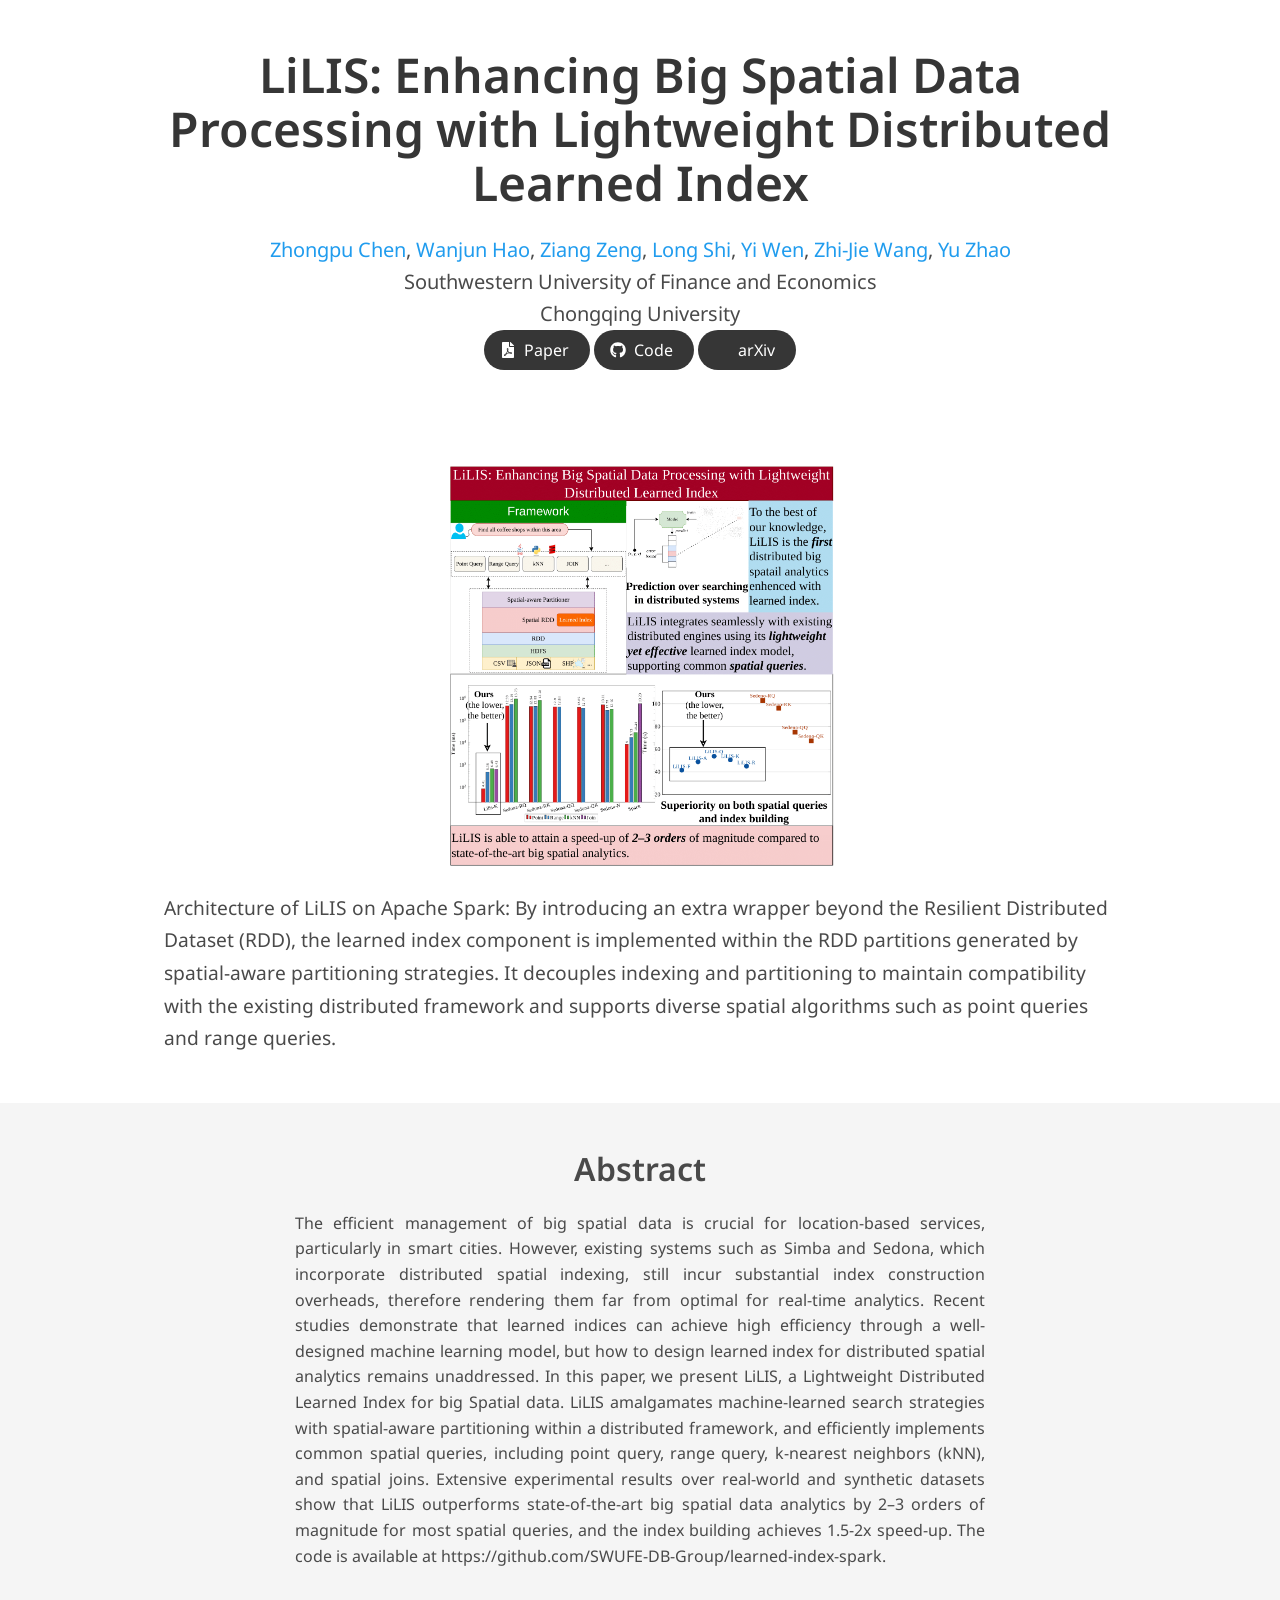
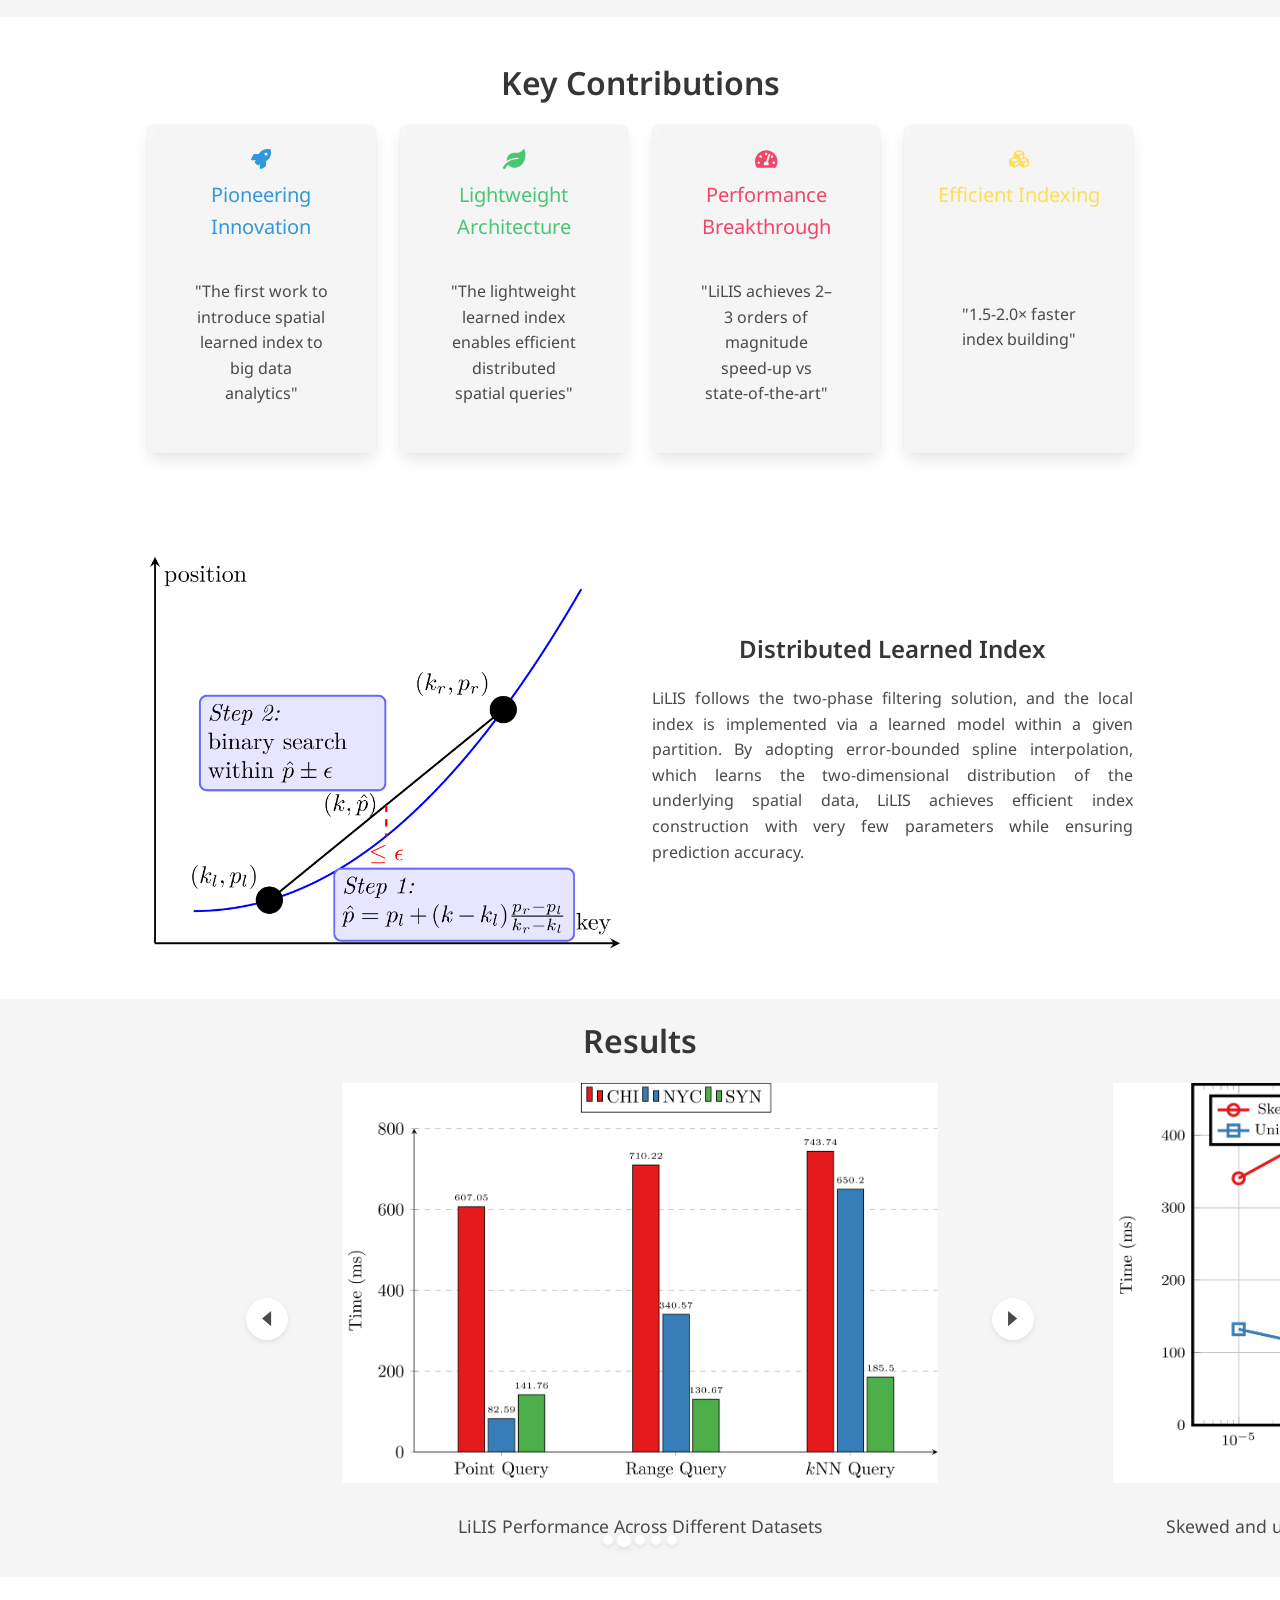
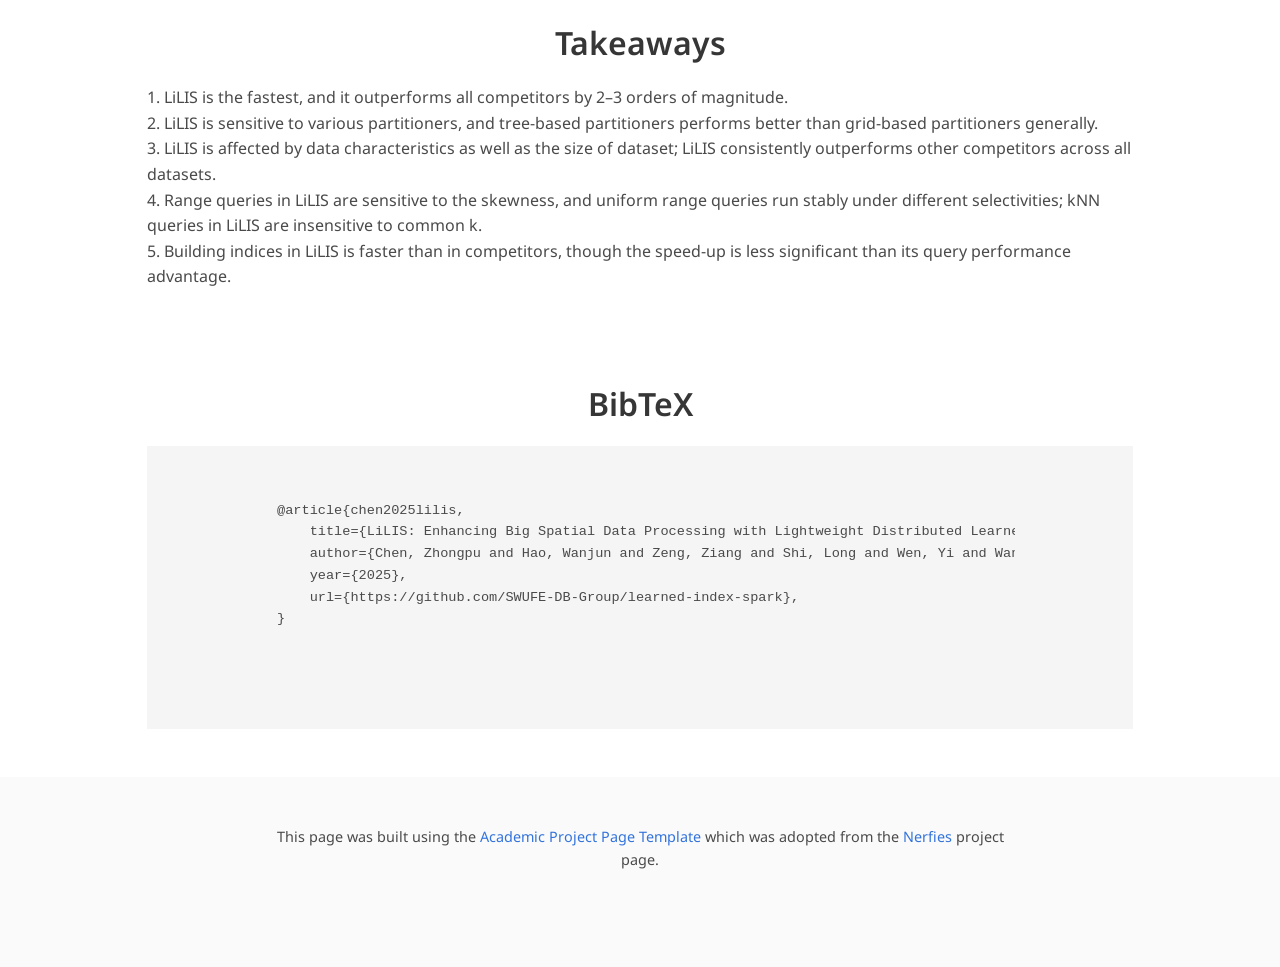
==== docs/index.html @ b12d1c46 "rename for gitpages" ====
<!DOCTYPE html>
<html>
<head>
  <meta charset="utf-8">
  <meta name="description" content="LiLIS: Enhancing Big Spatial Data Processing with Lightweight Distributed Learned Index">
  <meta name="keywords" content="Learned index, Spatial data, Distributed analytics">
  <meta name="viewport" content="width=device-width, initial-scale=1">

  <title>LiLIS: Enhancing Big Spatial Data Processing with Lightweight Distributed Learned Index</title>
  <link rel="icon" type="image/x-icon" href="static/images/favicon.ico">
  <link href="https://fonts.googleapis.com/css?family=Google+Sans|Noto+Sans|Castoro"
  rel="stylesheet">
  <link rel="stylesheet" href="static/css/bulma.min.css">
  <link rel="stylesheet"
  href="https://cdn.jsdelivr.net/gh/jpswalsh/academicons@1/css/academicons.min.css">

  <link rel="stylesheet" href="static/css/bulma-carousel.min.css">
  <link rel="stylesheet" href="static/css/bulma-slider.min.css">
  <link rel="stylesheet" href="static/css/fontawesome.all.min.css">
  <link rel="stylesheet" href="static/css/index.css">

  <script src="https://ajax.googleapis.com/ajax/libs/jquery/3.5.1/jquery.min.js"></script>
  <script src="https://documentcloud.adobe.com/view-sdk/main.js"></script>
  <script defer src="static/js/fontawesome.all.min.js"></script>
  <script src="static/js/bulma-carousel.min.js"></script>
  <script src="static/js/bulma-slider.min.js"></script>
  <script src="static/js/index.js"></script>
</head>
<body>

  <section class="hero">
    <div class="hero-body">
      <div class="content-container">
        <h1 class="title is-1 publication-title">LiLIS: Enhancing Big Spatial Data Processing with Lightweight Distributed Learned Index</h1>
        <div class="is-size-5 publication-authors has-text-centered">
          <span class="author-block">
            <a href="https://zhongpu.info" target="_blank">Zhongpu Chen</a>,</span>
          <span class="author-block">
            <a href="#" target="_blank">Wanjun Hao</a>,</span>
          <span class="author-block">
            <a href="#" target="_blank">Ziang Zeng</a>,</span>
          <span class="author-block">
            <a href="#" target="_blank">Long Shi</a>,</span>
          <span class="author-block">
            <a href="#" target="_blank">Yi Wen</a>,</span>
          <span class="author-block">
            <a href="#" target="_blank">Zhi-Jie Wang</a>,</span>
          <span class="author-block">
            <a href="#" target="_blank">Yu Zhao</a></span>
        </div>

        <div class="is-size-5 publication-authors has-text-centered">
          <span class="author-block">
            Southwestern University of Finance and Economics<br>
            Chongqing University<br>
          </span>
        </div>

        <div class="has-text-centered">
          <div class="publication-links">
            <span class="link-block">
              <a href="https://arxiv.org/pdf/<ARXIV PAPER ID>.pdf" target="_blank" class="external-link button is-normal is-rounded is-dark">
                <span class="icon">
                  <i class="fas fa-file-pdf"></i>
                </span>
                <span>Paper</span>
              </a>
            </span>
            <span class="link-block">
              <a href="https://github.com/SWUFE-DB-Group/learned-index-spark" target="_blank" class="external-link button is-normal is-rounded is-dark">
                <span class="icon">
                  <i class="fab fa-github"></i>
                </span>
                <span>Code</span>
              </a>
            </span>
            <span class="link-block">
              <a href="https://arxiv.org/abs/<ARXIV PAPER ID>" target="_blank" class="external-link button is-normal is-rounded is-dark">
                <span class="icon">
                  <i class="ai ai-arxiv"></i>
                </span>
                <span>arXiv</span>
              </a>
            </span>
          </div>
        </div>
      </div>
    </div>
  </section>

  <section class="hero teaser">
    <div class="content-container">
      <div class="hero-body">
        <div class="has-text-centered">
          <img src="static/images/framework.png" alt="Framework" class="content-image framework-image">
        </div>
        <br>
        <p>
          Architecture of LiLIS on Apache Spark: By introducing an extra wrapper beyond the Resilient Distributed Dataset (RDD), 
          the learned index component is implemented within the RDD partitions generated by spatial-aware partitioning strategies. 
          It decouples indexing and partitioning to maintain compatibility with the existing distributed framework 
          and supports diverse spatial algorithms such as point queries and range queries. 
        </p>
      </div>
    </div>
  </section>

  <section class="section hero is-light">
    <div class="content-container">
      <h2 class="title is-3">Abstract</h2>
      <div class="content has-text-justified abstract-container">
        <p>
The efficient management of big spatial data is crucial for location-based services, particularly in smart cities. However, existing systems such as Simba and Sedona, which incorporate distributed spatial indexing, still incur substantial index construction overheads, therefore rendering them far from optimal for real-time analytics. Recent studies demonstrate that learned indices can achieve high efficiency through a well-designed machine learning model, but how to design learned index for distributed spatial analytics remains unaddressed. In this paper, we present LiLIS, a Lightweight Distributed Learned Index for big Spatial data. LiLIS amalgamates machine-learned search strategies with spatial-aware partitioning within a distributed framework, and efficiently implements common spatial queries, including point query, range query, k-nearest neighbors (kNN), and spatial joins. Extensive experimental results over real-world and synthetic datasets show that LiLIS outperforms state-of-the-art big spatial data analytics by 2–3 orders of magnitude for most spatial queries, and the index building achieves 1.5-2x speed-up. The code is available at https://github.com/SWUFE-DB-Group/learned-index-spark.
        </p>
      </div>
    </div>
  </section>

  <section class="section section-white">
    <div class="content-container">
      <h2 class="title is-3">Key Contributions</h2>
      <div class="columns is-multiline">
        <div class="column is-3">
          <div class="box contribution-card card-rocket">
            <div class="icon-text is-size-5 has-text-info mb-3">
              <span class="icon">
                <i class="fas fa-rocket"></i>
              </span>
              <span>Pioneering Innovation</span>
            </div>
            <div class="card-content">
              <p class="has-text-centered is-size-6 card-summary">
                "The first work to introduce spatial learned index to big data analytics"
              </p>
            </div>
          </div>
        </div>
        <div class="column is-3">
          <div class="box contribution-card card-leaf">
            <div class="icon-text is-size-5 has-text-success mb-3">
              <span class="icon">
                <i class="fas fa-leaf"></i>
              </span>
              <span>Lightweight Architecture</span>
            </div>
            <div class="card-content">
              <p class="has-text-centered is-size-6 card-summary">
                "The lightweight learned index enables efficient distributed spatial queries"
              </p>
            </div>
          </div>
        </div>
        <div class="column is-3">
          <div class="box contribution-card card-performance">
            <div class="icon-text is-size-5 has-text-danger mb-3">
              <span class="icon">
                <i class="fas fa-tachometer-alt"></i>
              </span>
              <span>Performance Breakthrough</span>
            </div>
            <div class="card-content">
              <p class="has-text-centered is-size-6 card-summary">
                "LiLIS achieves 2–3 orders of magnitude speed-up vs state-of-the-art"
              </p>
            </div>
          </div>
        </div>
        <div class="column is-3">
          <div class="box contribution-card card-cube">
            <div class="icon-text is-size-5 has-text-warning mb-3">
              <span class="icon">
                <i class="fas fa-cubes"></i>
              </span>
              <span>Efficient Indexing</span>
            </div>
            <div class="card-content">
              <p class="has-text-centered is-size-6 card-summary">
                "1.5-2.0× faster index building"
              </p>
            </div>
          </div>
        </div>
      </div>
    </div>
  </section>

  <section class="section" style="background-color: #ffffff;">
    <div class="content-container">
      <div class="content has-text-justified">
        <div class="columns is-vcentered">
          <div class="column is-6">
            <div class="has-text-centered">
              <img src="static/images/spline.jpg" alt="Distributed Learned Index" class="content-image" style="max-width: 100%;">
            </div>
          </div>
          <div class="column is-6">
            <h4 class="title is-4">Distributed Learned Index</h4>
            <p>
              LiLIS follows the two-phase filtering solution, and the local index is implemented via a learned model within a given partition. By adopting error-bounded spline interpolation, which learns the two-dimensional distribution of the underlying spatial data, LiLIS achieves efficient index construction with very few parameters while ensuring prediction accuracy.
            </p>
          </div>
        </div>
      </div>
    </div>
  </section>

  <!-- Image carousel -->
<section class="hero is-small" style="background-color: #f5f5f5;">
  <div class="hero-body">
    <div class="container">
      <h2 class="title is-3 has-text-centered">Results</h2>
      
      <div id="results-carousel" class="carousel results-carousel">
        <div class="item">
          <div>
            <img src="static/images/rq1.jpg" alt="Query Performance Comparison"/>
          </div>
          <h2 class="subtitle has-text-centered">
            Query Performance Comparison
          </h2>
        </div>
        <div class="item">
          <div>
            <img src="static/images/rq3.jpg" alt="LiLIS performance while varying datasets"/>
          </div>
          <h2 class="subtitle has-text-centered">
            LiLIS Performance Across Different Datasets
          </h2>
        </div>
        <div class="item">
          <div>
            <img src="static/images/selectivity.jpg" alt="Skewed and uniform range queries under different selectivities"/>
          </div>
          <h2 class="subtitle has-text-centered">
            Skewed and uniform range queries under different selectivities
          </h2>
        </div>
        <div class="item">
          <div>S
            <img src="static/images/knn.jpg" alt="kNN queries in LiLIS when varying k"/>
          </div>
          <h2 class="subtitle has-text-centered">
            kNN queries in LiLIS when varying k
          </h2>
        </div>
        <div class="item">
          <div>
            <img src="static/images/index.jpg" alt="Index Building Efficiency"/>
          </div>
          <h2 class="subtitle has-text-centered">
            Index Building Efficiency
          </h2>
        </div>
      </div>
      
      <!-- Results description aligned with other sections -->

    </div>
  </div>
</section>
<!-- End image carousel -->

  <section class="section" id="Takeaways">
    <div class="content-container">
      <h2 class="title is-3>">Takeaways</h2>
          <ul>
            <li>1. LiLIS is the fastest, and it outperforms all competitors by 2–3 orders of magnitude.</li>
            <li>2. LiLIS is sensitive to various partitioners, and tree-based partitioners performs better than grid-based partitioners generally.</li>
            <li>3. LiLIS is affected by data characteristics as well as the size of dataset; LiLIS consistently outperforms other competitors across all datasets.</li>
            <li>4. Range queries in LiLIS are sensitive to the skewness, and uniform range queries run stably under different selectivities; kNN queries in LiLIS are insensitive to common k.</li>
            <li>5. Building indices in LiLIS is faster than in competitors, though the speed-up is less significant than its query performance advantage.</li>
          </ul>

  </section>

  <section class="section" id="BibTeX">
    <div class="content-container">
      <h2 class="title is-3">BibTeX</h2>
<pre>
<code>
@article{chen2025lilis,
    title={LiLIS: Enhancing Big Spatial Data Processing with Lightweight Distributed Learned Index},
    author={Chen, Zhongpu and Hao, Wanjun and Zeng, Ziang and Shi, Long and Wen, Yi and Wang, Zhi-Jie and Zhao, Yu},
    year={2025},
    url={https://github.com/SWUFE-DB-Group/learned-index-spark},
}
      </code>
  </pre>
    </div>
  </section>
  
  <footer class="footer">
    <div class="content-container">
      <div class="content">
        <p>
          This page was built using the <a href="https://github.com/eliahuhorwitz/Academic-project-page-template" target="_blank">Academic Project Page Template</a> which was adopted from the <a href="https://nerfies.github.io" target="_blank">Nerfies</a> project page.
        </p>
      </div>
    </div>
  </footer>

</body>
</html>
---- docs/static/css/index.css ----
/* Base Styles */
body, p, h1, h2, h3, h4, h5, h6, .title, .subtitle, .content, .button {
  font-family: 'Google Sans', 'Noto Sans', sans-serif;
}

body {
  font-size: 16px;
  line-height: 1.6;
}

/* Container Widths */
.content-container, .publication-title, .publication-authors, .hero .container {
  width: 80%;
  max-width: 1000px;
  margin: 0 auto;
}

.abstract-container {
  width: 70%;
  max-width: 800px;
  margin: 0 auto;
}

/* Text Styling */
.hero.teaser .hero-body p {
  font-size: 1.2rem;
  line-height: 1.7;
}

.content p, .hero-body p, .section p, .abstract-container p, .results-description {
  font-size: 1rem;
  line-height: 1.6;
}

.title {
  width: 100%;
  text-align: center;
  margin-bottom: 1.5rem;
}

.subtitle {
  font-size: 1.1rem;
}

/* Section Spacing */
.section {
  padding: 3rem 1.5rem;
}

.hero-body {
  padding: 3rem 1.5rem;
}

/* Images and Media */
.content-image {
  width: 100%;
  max-width: 750px;
  height: auto;
  margin: 0 auto;
  display: block;
}

.framework-image {
  max-height: 400px;
  width: auto;
  object-fit: contain;
}

.publication-video {
  width: 100%;
  max-width: 750px;
  margin: 0 auto;
  position: relative;
  height: 0;
  padding-bottom: 56.25%;
  overflow: hidden;
  border-radius: 10px ;
}

.publication-video iframe {
  position: absolute;
  top: 0;
  left: 0;
  width: 100%;
  height: 100%;
}

.pdf-container {
  width: 100%;
  max-width: 750px;
  margin: 0 auto;
}

/* Contribution Cards */
.contribution-card {
  height: 100%;
  display: flex;
  flex-direction: column;
  transition: all 0.3s ease;
  overflow: hidden;
  position: relative;
  border: 2px solid transparent;
  background-color: #f5f5f5;
}

.contribution-card .card-content {
  flex-grow: 1;
  display: flex;
  flex-direction: column;
  justify-content: center;
  z-index: 2;
}

.contribution-card .icon-text {
  display: flex;
  flex-direction: column;
  align-items: center;
  text-align: center;
}

.contribution-card .icon-text .icon {
  margin-bottom: 0.5rem;
}

.contribution-card:hover {
  transform: translateY(-8px);
  box-shadow: 0 10px 20px rgba(0, 0, 0, 0.15);
}

.contribution-card .icon {
  transition: all 0.3s ease;
}

.contribution-card:hover .icon {
  transform: scale(1.2);
}

.contribution-card::after {
  content: "";
  position: absolute;
  top: -50%;
  left: -60%;
  width: 20%;
  height: 200%;
  background: rgba(255, 255, 255, 0.2);
  transform: rotate(30deg);
  transition: all 0.7s ease;
}

.contribution-card:hover::after {
  left: 120%;
}

.contribution-card .card-summary {
  font-size: 1rem ;
}

.contribution-card .card-detail {
  font-size: 0.9rem ;
  opacity: 0;
  max-height: 0;
  transition: all 0.5s ease;
  overflow: hidden;
}

.contribution-card:hover .card-detail {
  opacity: 1;
  max-height: 100px;
  margin-top: 10px;
}

.contribution-card:hover .card-summary {
  font-weight: bold;
}

/* Card Colors */
.card-rocket:hover { border-color: #3298dc; }
.card-leaf:hover { border-color: #48c774; }
.card-performance:hover { border-color: #f14668; }
.card-cube:hover { border-color: #ffdd57; }

/* Fix pagination dots and title overlap */
.carousel-pagination {
  margin-bottom: 1.5rem !important; /* Push pagination dots up */
}

/* Add proper spacing between carousel images and subtitles */
.carousel .item .subtitle {
  margin-top: 2rem; /* Create space for pagination dots */
  margin-bottom: 1rem;
}

/* Make carousel match content-container width */
.results-carousel, .carousel {
  width: 80%;
  max-width: 1000px; /* Match content-container max-width */
  margin: 0 auto;
}

/* For consistent display of images in the carousel */
.carousel .item > div {
  height: 400px;
  display: flex;
  align-items: center;
  justify-content: center;
}

.carousel .item img {
  max-height: 100%;
  max-width: 100%;
  object-fit: contain;
}

/* Code Blocks */

pre code {
  display: block;
  width: 100%;
  max-width: 750px;
  margin: 0 auto;
  padding: 0.75rem;
  background-color: #f5f5f5;
  border-radius: 4px;
  overflow-x: auto;
  font-size: 0.85rem;
}

.code-box-smaller {
  padding: 0.75rem;
}

/* Footer */
.footer .content p {
  width: 100%;
  max-width: 750px;
  margin: 0 auto;
  text-align: center;
  font-size: 0.9rem;
}

.footer .icon-link {
  font-size: 25px;
  color: #000;
}

/* Results description */
.results-description {
  width: 80%;
  max-width: 800px;
  margin: 2rem auto;
  text-align: center;
}

/* Publication Authors */
.publication-authors {
  /* Consolidated styles */
}

.publication-authors a {
  color: hsl(204, 86%, 53%) !important;
}

.publication-authors a:hover {
  text-decoration: underline;
}

.author-block {
  display: inline-block;
}

/* Helper Classes */
.section-white {
  background-color: white;
}

.hero-white {
  background-color: white;
}

/* Animation */
@keyframes pulse {
  0% { transform: scale(1); }
  50% { transform: scale(1.05); }
  100% { transform: scale(1); }
}

.pulse-animation {
  animation: pulse 2s infinite;
}

/* Responsive Styles */
@media screen and (max-width: 768px) {
  .content-container, .abstract-container, .hero .container {
    width: 90%;
  }
  
  .content-image, .carousel .item img, .publication-video, .pdf-container {
    max-width: 100%;
  }
  
  .columns {
    display: block;
  }
  
  .column {
    width: 100%;
    margin-bottom: 1rem;
  }
  
  body {
    font-size: 15px;
  }
  
  .content p, .hero-body p, .section p {
    font-size: 0.95rem;
  }
  
  .abstract-container p {
    font-size: 0.9rem;
  }
  
  .hero.teaser .hero-body p {
    font-size: 1.1rem;
  }
}
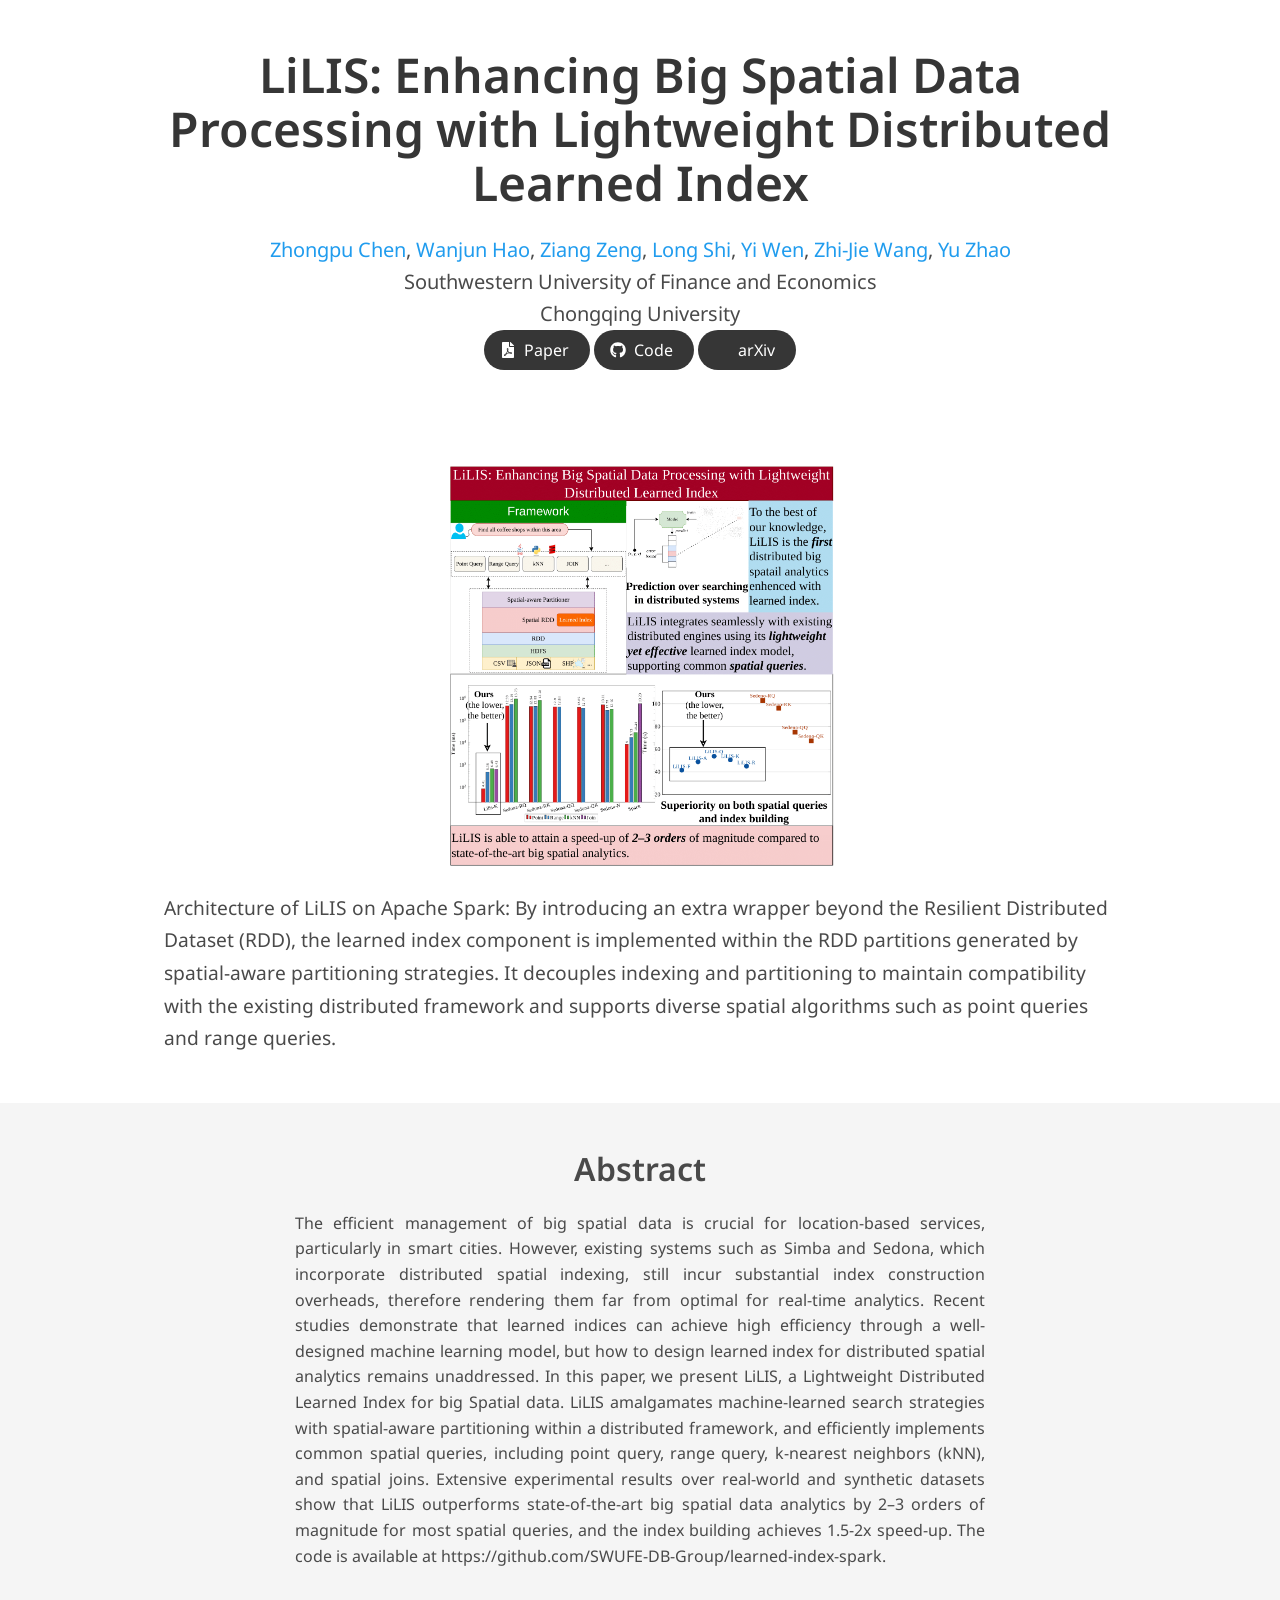
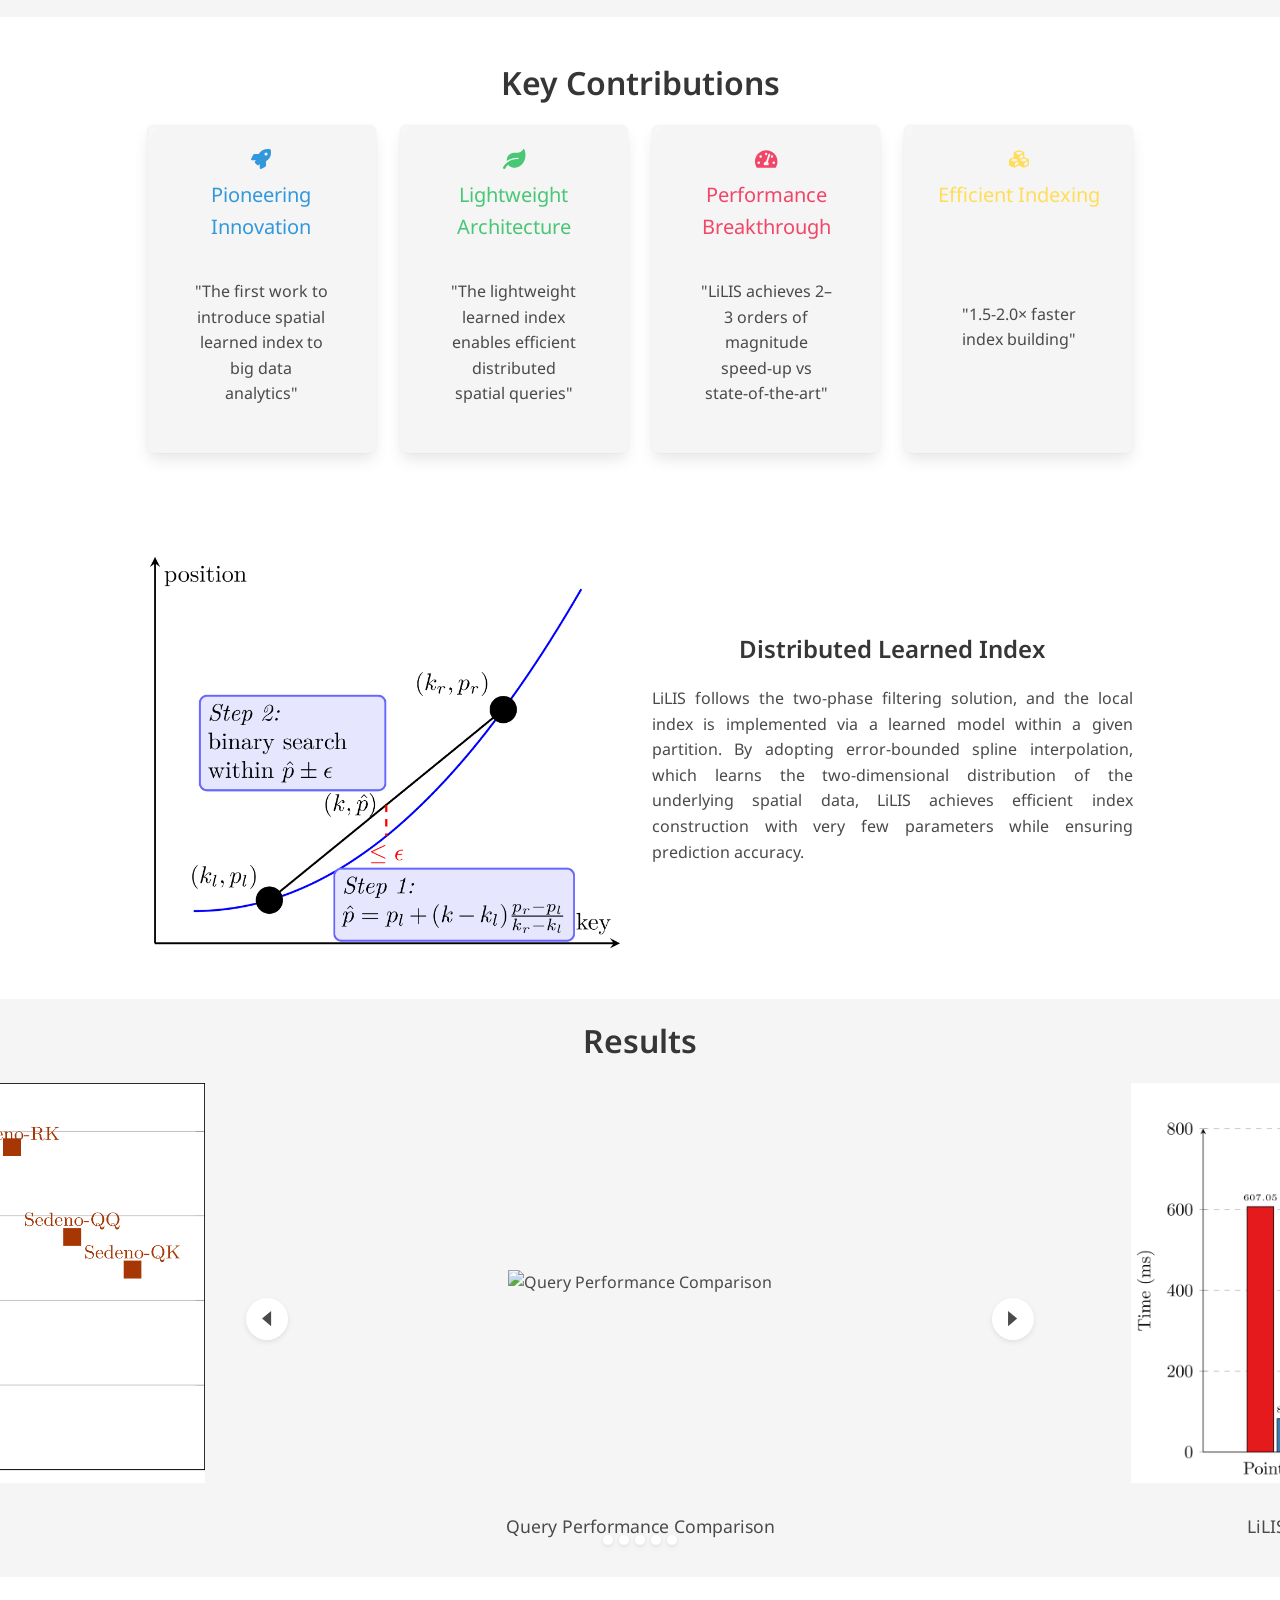
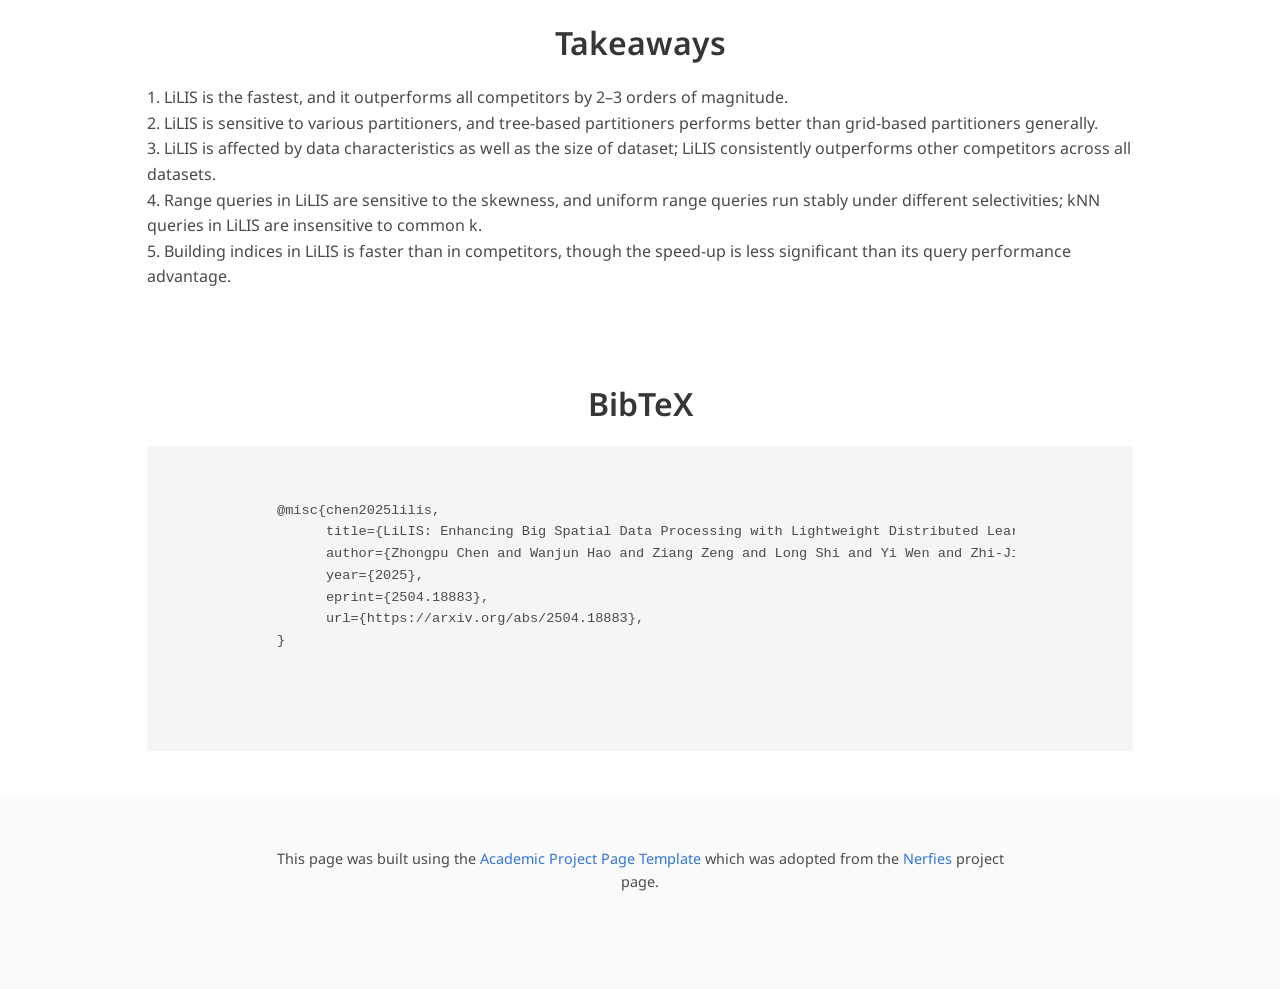
==== commit c04a7dd1: "Update bib" ====
--- a/docs/index.html
+++ b/docs/index.html
@@ -59,7 +59,7 @@
         <div class="has-text-centered">
           <div class="publication-links">
             <span class="link-block">
-              <a href="https://arxiv.org/pdf/<ARXIV PAPER ID>.pdf" target="_blank" class="external-link button is-normal is-rounded is-dark">
+              <a href="https://arxiv.org/pdf/2504.18883.pdf" target="_blank" class="external-link button is-normal is-rounded is-dark">
                 <span class="icon">
                   <i class="fas fa-file-pdf"></i>
                 </span>
@@ -75,7 +75,7 @@
               </a>
             </span>
             <span class="link-block">
-              <a href="https://arxiv.org/abs/<ARXIV PAPER ID>" target="_blank" class="external-link button is-normal is-rounded is-dark">
+              <a href="https://arxiv.org/abs/2504.18883" target="_blank" class="external-link button is-normal is-rounded is-dark">
                 <span class="icon">
                   <i class="ai ai-arxiv"></i>
                 </span>
@@ -278,11 +278,12 @@
       <h2 class="title is-3">BibTeX</h2>
 <pre>
 <code>
-@article{chen2025lilis,
-    title={LiLIS: Enhancing Big Spatial Data Processing with Lightweight Distributed Learned Index},
-    author={Chen, Zhongpu and Hao, Wanjun and Zeng, Ziang and Shi, Long and Wen, Yi and Wang, Zhi-Jie and Zhao, Yu},
-    year={2025},
-    url={https://github.com/SWUFE-DB-Group/learned-index-spark},
+@misc{chen2025lilis,
+      title={LiLIS: Enhancing Big Spatial Data Processing with Lightweight Distributed Learned Index}, 
+      author={Zhongpu Chen and Wanjun Hao and Ziang Zeng and Long Shi and Yi Wen and Zhi-Jie Wang and Yu Zhao},
+      year={2025},
+      eprint={2504.18883},
+      url={https://arxiv.org/abs/2504.18883}, 
 }
       </code>
   </pre>
@@ -300,4 +301,4 @@
   </footer>
 
 </body>
-</html>+</html>
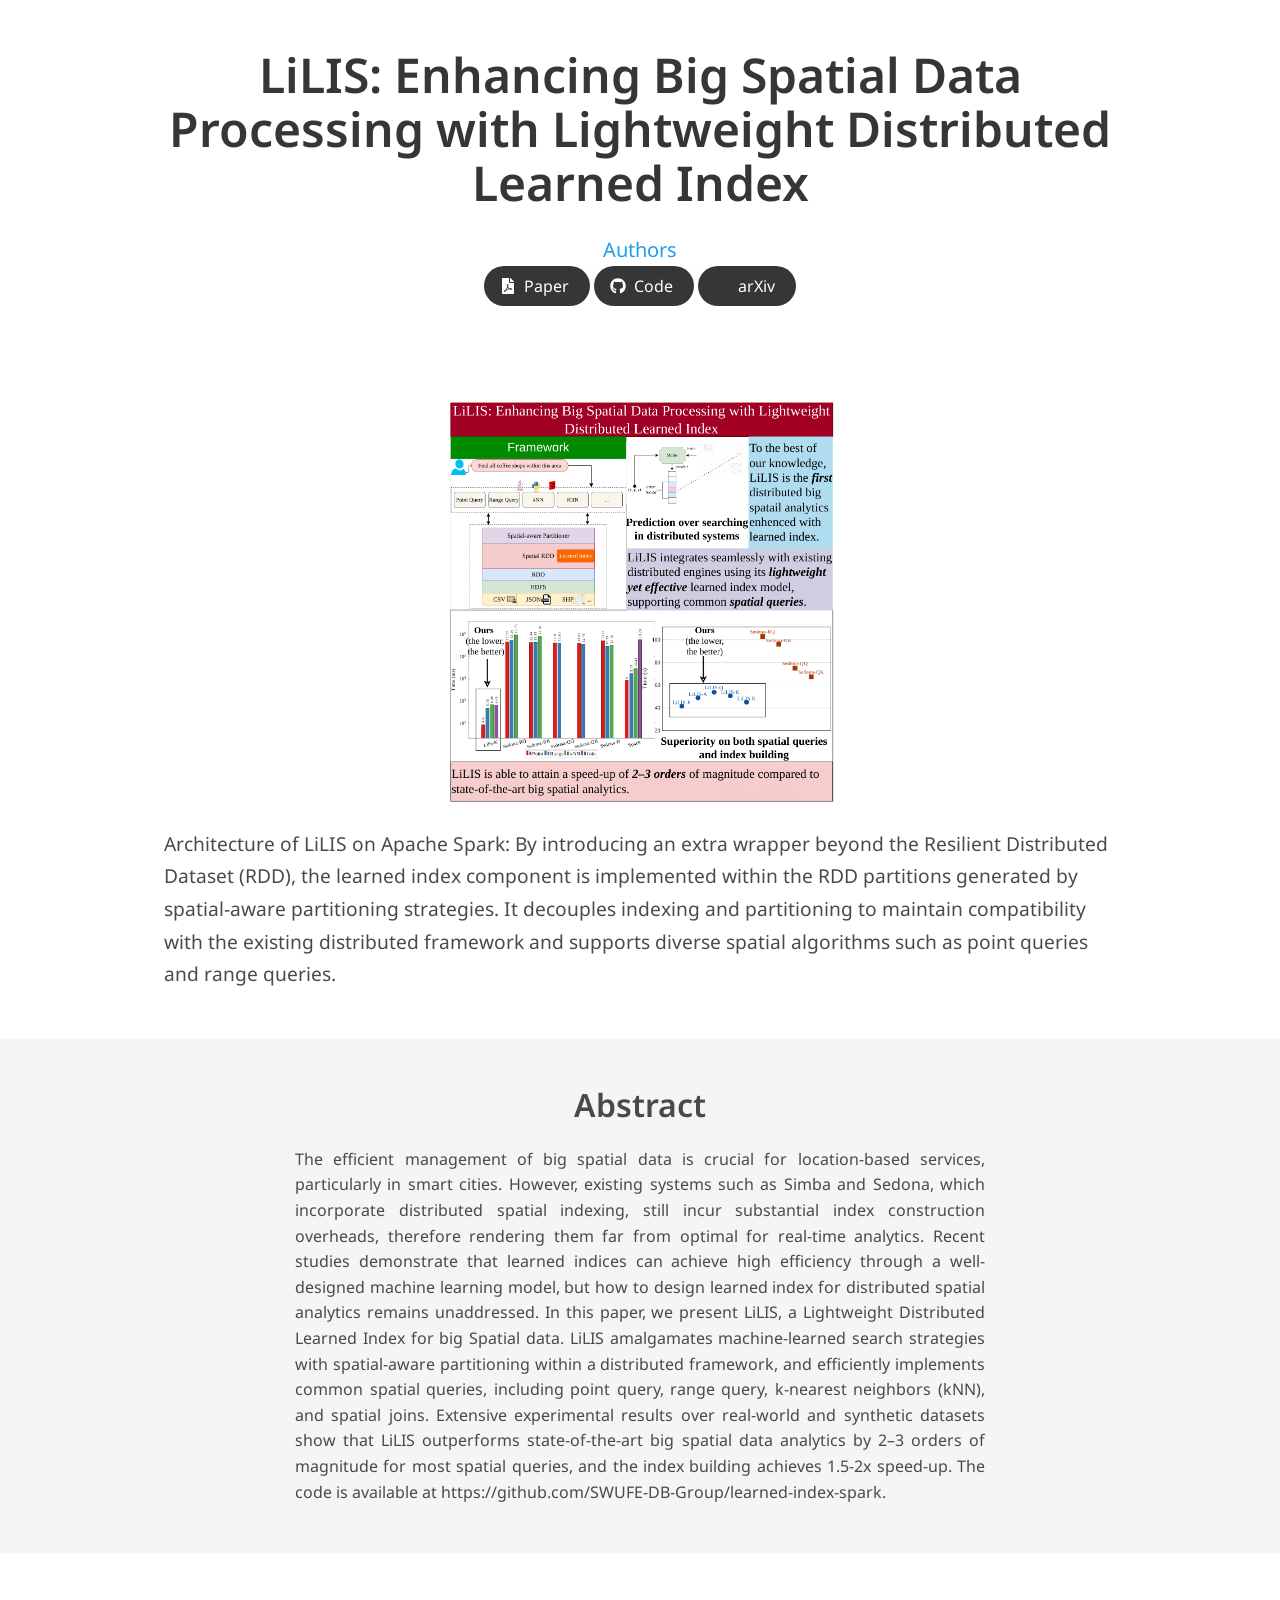
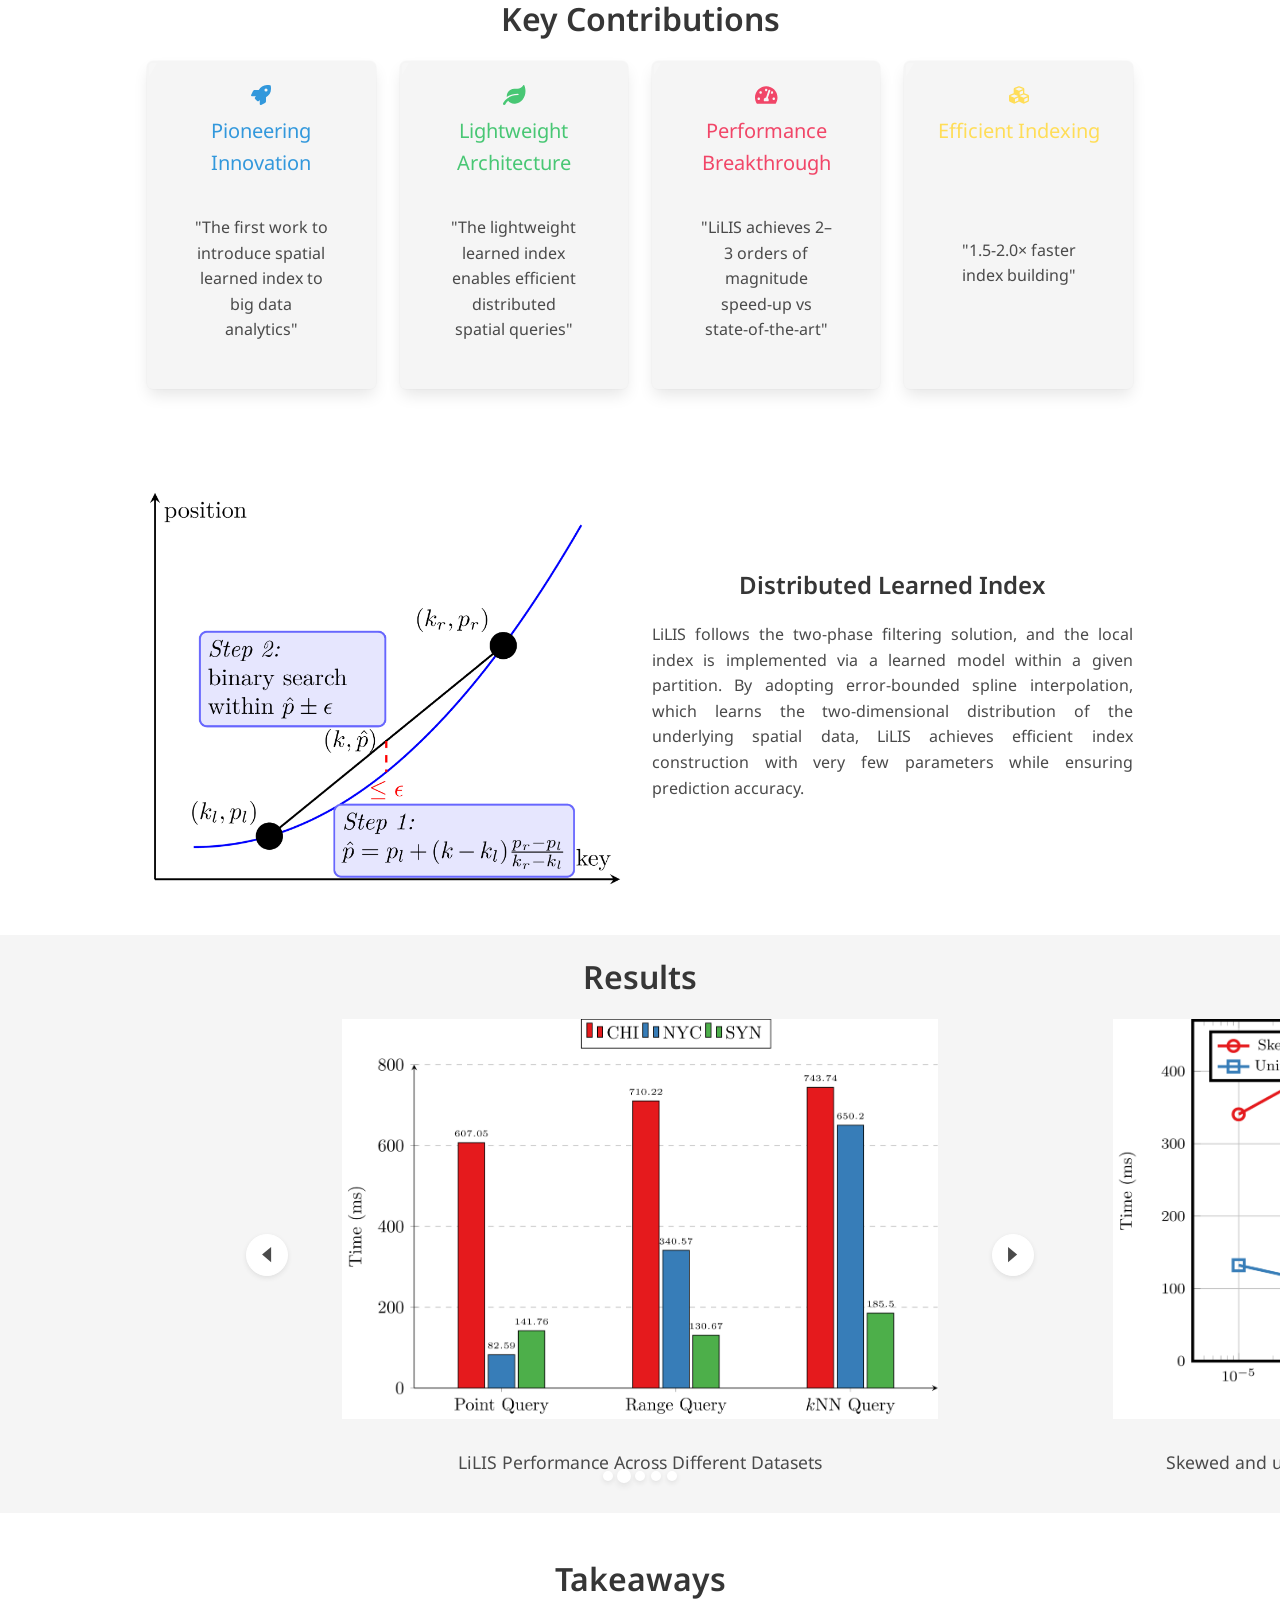
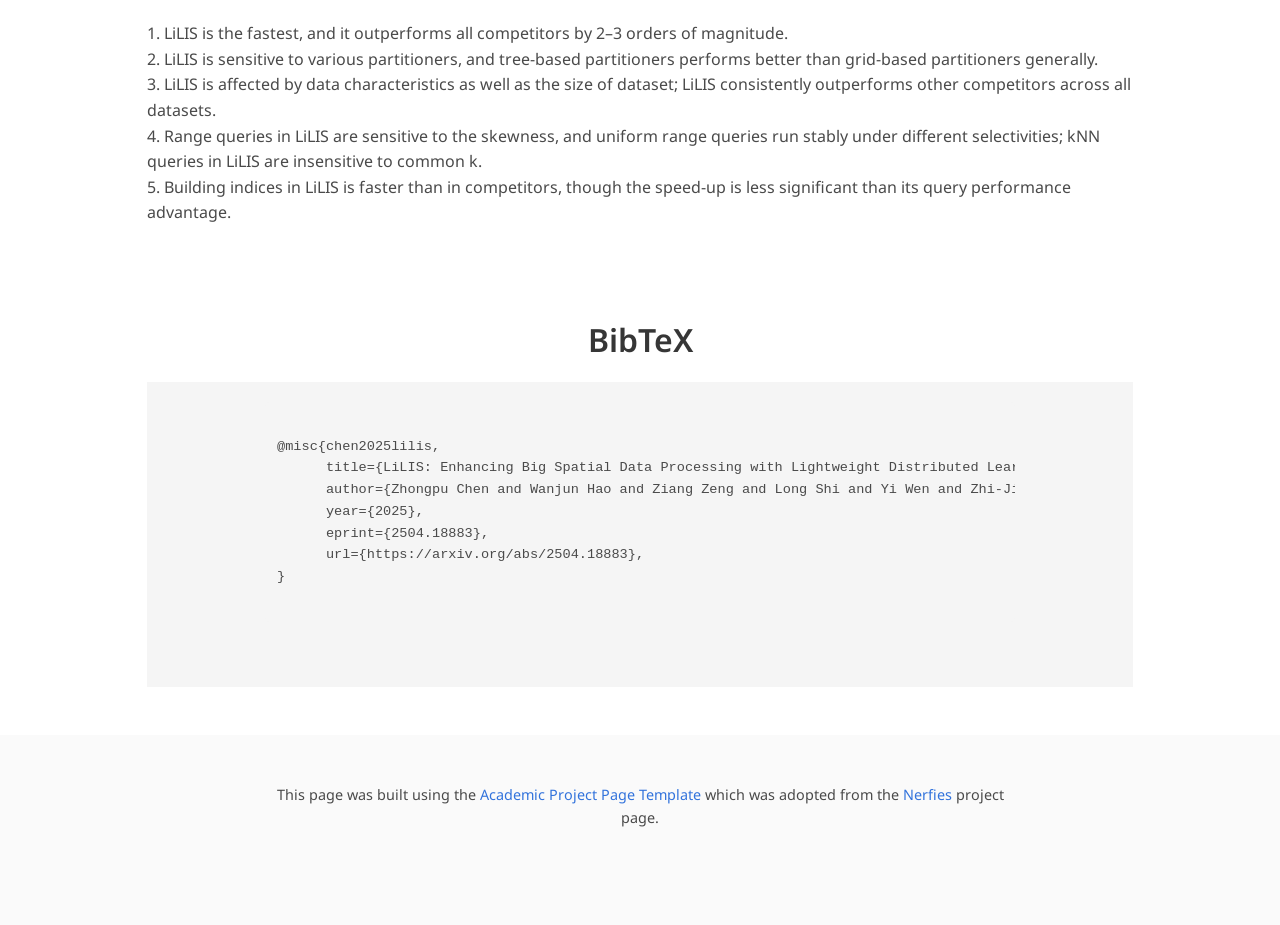
==== commit 762bc9ee: "Remove authors to keep anonymization" ====
--- a/docs/index.html
+++ b/docs/index.html
@@ -34,25 +34,7 @@
         <h1 class="title is-1 publication-title">LiLIS: Enhancing Big Spatial Data Processing with Lightweight Distributed Learned Index</h1>
         <div class="is-size-5 publication-authors has-text-centered">
           <span class="author-block">
-            <a href="https://zhongpu.info" target="_blank">Zhongpu Chen</a>,</span>
-          <span class="author-block">
-            <a href="#" target="_blank">Wanjun Hao</a>,</span>
-          <span class="author-block">
-            <a href="#" target="_blank">Ziang Zeng</a>,</span>
-          <span class="author-block">
-            <a href="#" target="_blank">Long Shi</a>,</span>
-          <span class="author-block">
-            <a href="#" target="_blank">Yi Wen</a>,</span>
-          <span class="author-block">
-            <a href="#" target="_blank">Zhi-Jie Wang</a>,</span>
-          <span class="author-block">
-            <a href="#" target="_blank">Yu Zhao</a></span>
-        </div>
-
-        <div class="is-size-5 publication-authors has-text-centered">
-          <span class="author-block">
-            Southwestern University of Finance and Economics<br>
-            Chongqing University<br>
+            <a href="#" target="_blank">Authors</a>
           </span>
         </div>
 
